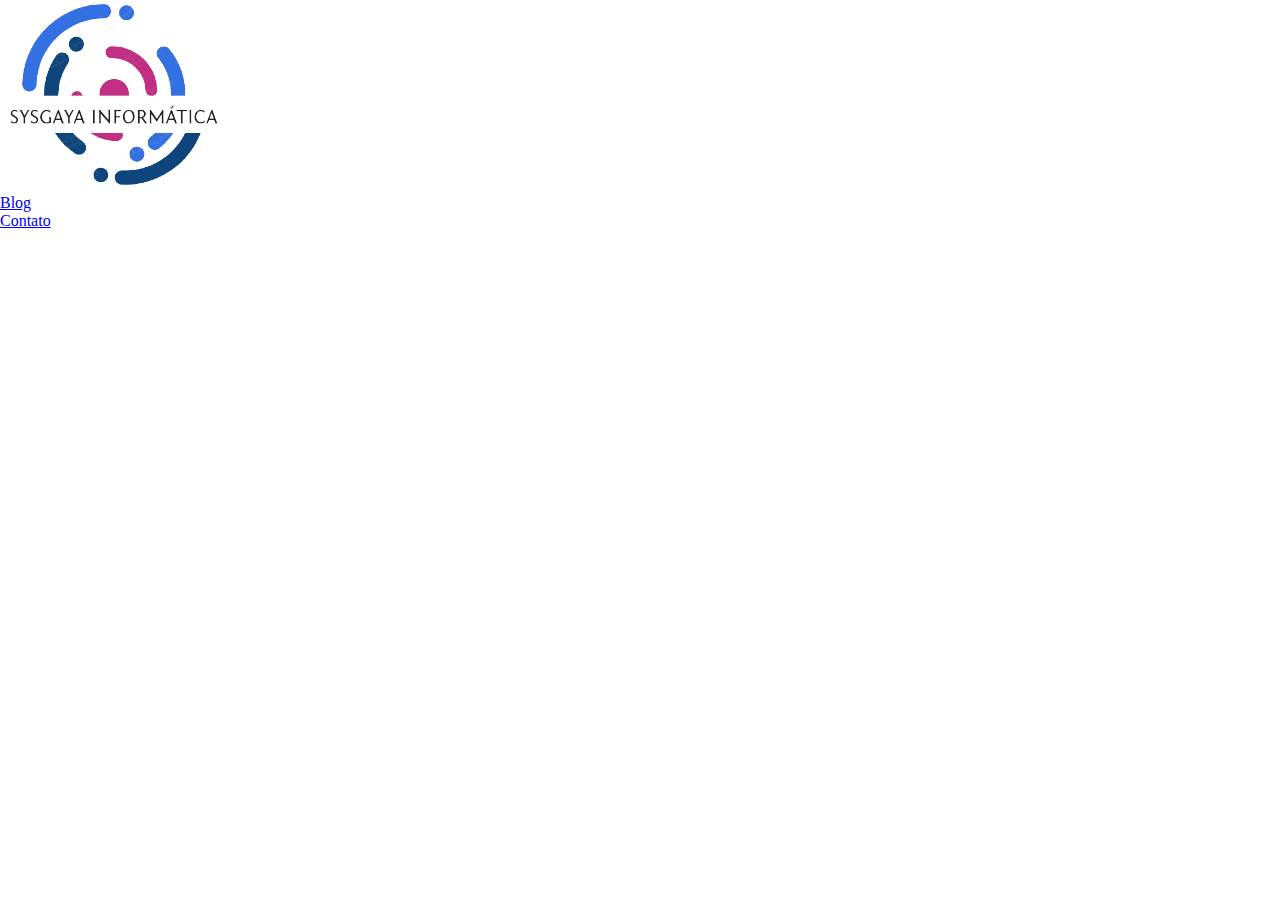
==== index.html @ 5c8a44af "Header" ====
<!DOCTYPE html>
<html lang="pt-br">

<head>
    <meta charset="UTF-8">
    <meta name="viewport" content="width=device-width, initial-scale=1.0">
    <meta name="Author" content="Raphael Perdigao">
    <meta name="Description"
        content="Fundada no início de 2004, em São Paulo, A SysGaya Consultoria na Área de Informática, inicialmente foi criada para atender empresas de pequeno porte, possuindo em sua carteira de clientes empresas de 15 computadores em rede (administrados através de atendimento remoto e atendimento local), hoje atendendo empresas com mais de 50 computadores em rede" />
    <meta name="keywords" content="Computadores, Notebook, Backup em nuvem, antivírus, Rede Gigabit e muito mais em tecnologia " />
    <title>Blog de Manutenção de equipamentos de Informática Inteligente</title>
    <link rel="shortcut icon" href="Imagens/favicon_io/favicon.ico" type="image/x-icon">
    <link rel="stylesheet" href="estilo.css">

</head>


<body>
<head id="header">
    <section class="container-grid header-flex">
        <div class="logo">
            <img src="Imagens/LOGOOFICIAL.png" alt="logotipo">

        </div>
        <nav class="links-header">
            <ul class="menu-navegacao">
                <li><a href="#header">Blog</a></li>
                <li><a href="#footer">Contato</a></li>
            </ul>

        </nav>

    </section>
</head>

    
</body>
</html>
---- estilo.css ----
@import url('https://fonts.googleapis.com/css2?family=Josefin+Sans&family=Space+Grotesk:wght@500&family=Trispace&display=swap');

* {
    margin: 0;
    padding: 0;
    box-sizing: border-box;
}




:root {
    --marrom: #461220;
    --vermelho: #8c2f39;
    --cinza: #c2c2c2;
    --lilas: #b23a48;
    --Verde: #28464b;
    --jose: 'Josefin Sans', sans-serif;
    --space: 'Space Grotesk', sans-serif;
}
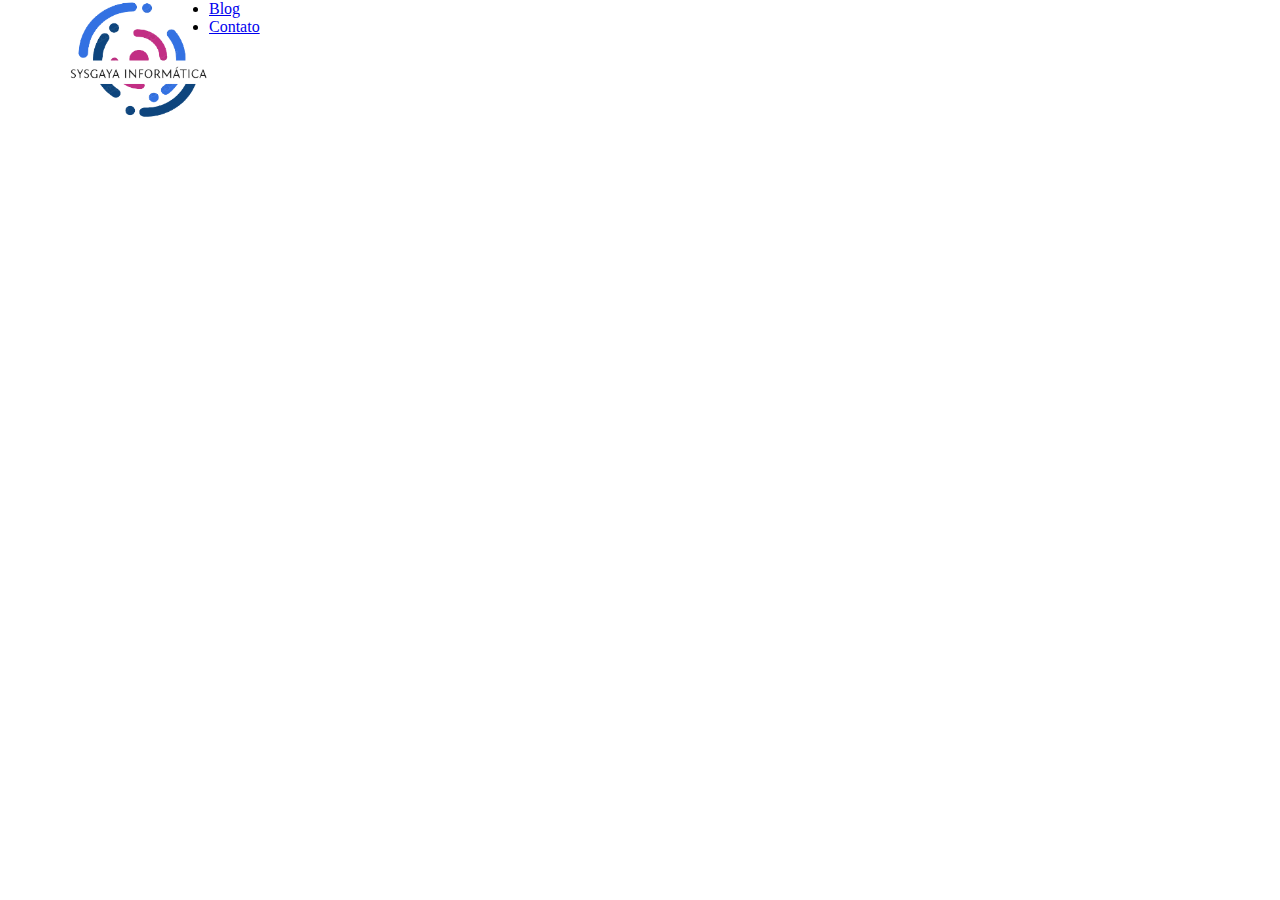
==== commit 5c405b9f: "Criacao do Logo Header" ====
--- a/index.html
+++ b/index.html
@@ -19,7 +19,7 @@
 <head id="header">
     <section class="container-grid header-flex">
         <div class="logo">
-            <img src="Imagens/LOGOOFICIAL.png" alt="logotipo">
+            <img class="imagem-logo" src="Imagens/LOGOOFICIAL.png" alt="logotipo">
 
         </div>
         <nav class="links-header">
--- a/estilo.css
+++ b/estilo.css
@@ -17,4 +17,20 @@
     --Verde: #28464b;
     --jose: 'Josefin Sans', sans-serif;
     --space: 'Space Grotesk', sans-serif;
+}
+.container-grid{
+    width: 90%;
+    margin: 0 auto;
+    max-width: 1400px;
+
+}
+
+.header-flex{
+    display: flex;
+}
+
+.imagem-logo{
+    width: 145px;
+    height: 120px;
+
 }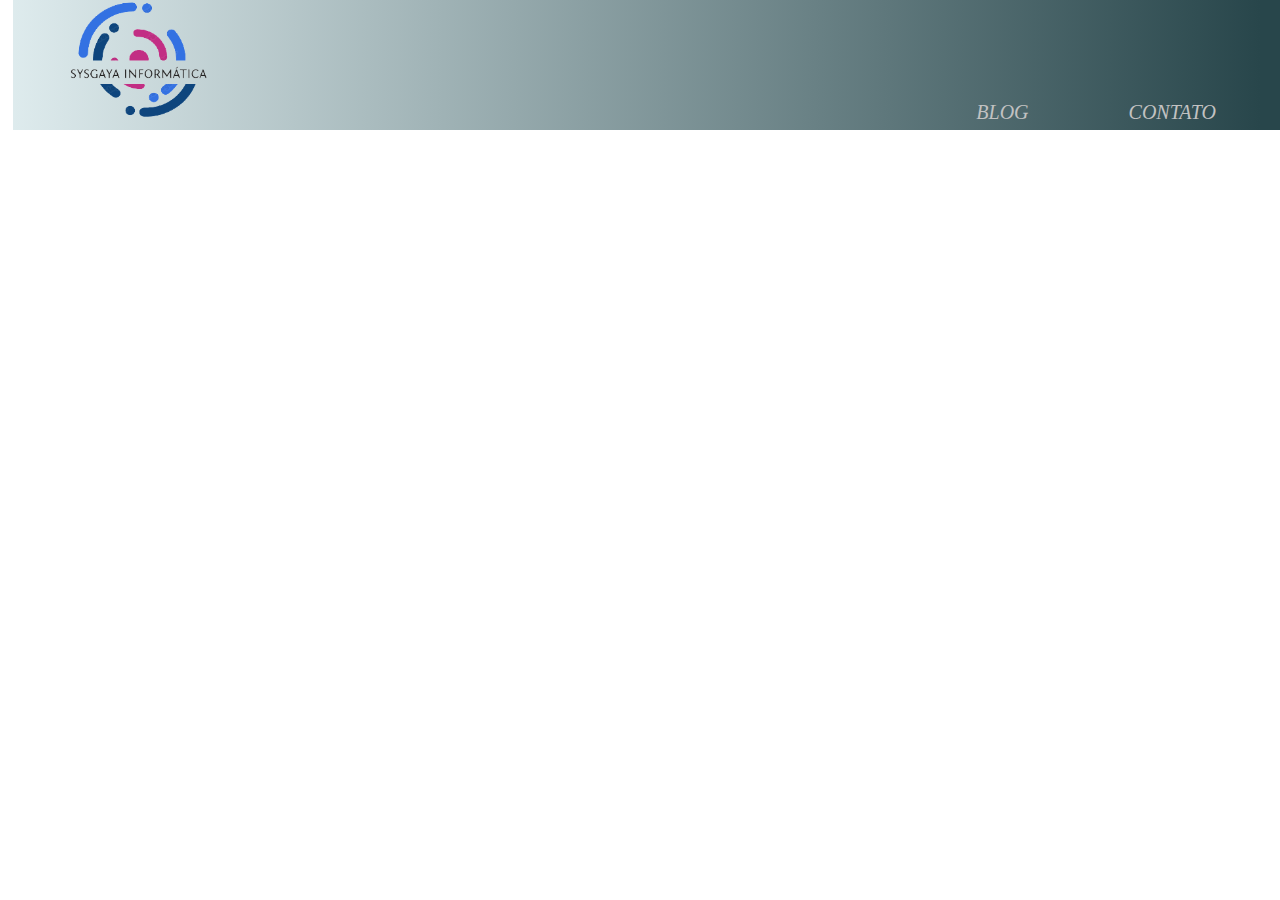
==== commit 3d155649: "Finalizado estilizacao header" ====
--- a/index.html
+++ b/index.html
@@ -16,7 +16,7 @@
 
 
 <body>
-<head id="header">
+<header id="header">
     <section class="container-grid header-flex">
         <div class="logo">
             <img class="imagem-logo" src="Imagens/LOGOOFICIAL.png" alt="logotipo">
@@ -31,7 +31,15 @@
         </nav>
 
     </section>
-</head>
+</header>
+
+<main>
+    <section class="banner">
+        <div class="container-grid banner-flex">
+            
+        </div>
+    </section>
+</main>
 
     
 </body>
--- a/estilo.css
+++ b/estilo.css
@@ -18,19 +18,86 @@
     --jose: 'Josefin Sans', sans-serif;
     --space: 'Space Grotesk', sans-serif;
 }
-.container-grid{
+
+.container-grid {
     width: 90%;
     margin: 0 auto;
     max-width: 1400px;
 
 }
 
-.header-flex{
+html {
+    /* quando clica no link com a ID ele desce mais suave */
+    scroll-behavior: smooth;
+
+}
+
+header {
+    background-image: linear-gradient(90deg, rgba(152, 220, 224, 0.00) 0.99%, rgba(190, 216, 220, 0.51) 1%, #28464B 98.44%);
+    height: 130px;
+
+
+}
+
+.header-flex {
     display: flex;
 }
 
-.imagem-logo{
+.imagem-logo {
     width: 145px;
     height: 120px;
 
+}
+
+.links-header {
+    display: flex;
+    flex-direction: row;
+
+    width: 1400px;
+    justify-content: flex-end;
+    align-items: flex-end;
+
+}
+
+.menu-navegacao {
+    display: flex;
+    justify-content: flex-end;
+    width: 200px;
+    align-items: center;
+    gap: 100px;
+    list-style: none;
+    color: #c2c2c2;
+
+
+}
+
+
+.menu-navegacao li {
+
+    font-size: var(--jose);
+    text-transform: uppercase;
+    font-size: 20px;
+    font-weight: 900px;
+    font-style: italic;
+
+
+
+}
+
+.menu-navegacao li a {
+    text-decoration: none;
+    color: #c2c2c2;
+
+}
+
+.menu-navegacao li a:hover{
+    color: lightcoral;
+    transition: 0.5s;
+}
+
+/* Estilização do Banner */
+
+.banner{
+    background-image: url(Imagens/Banner.jpg);
+    
 }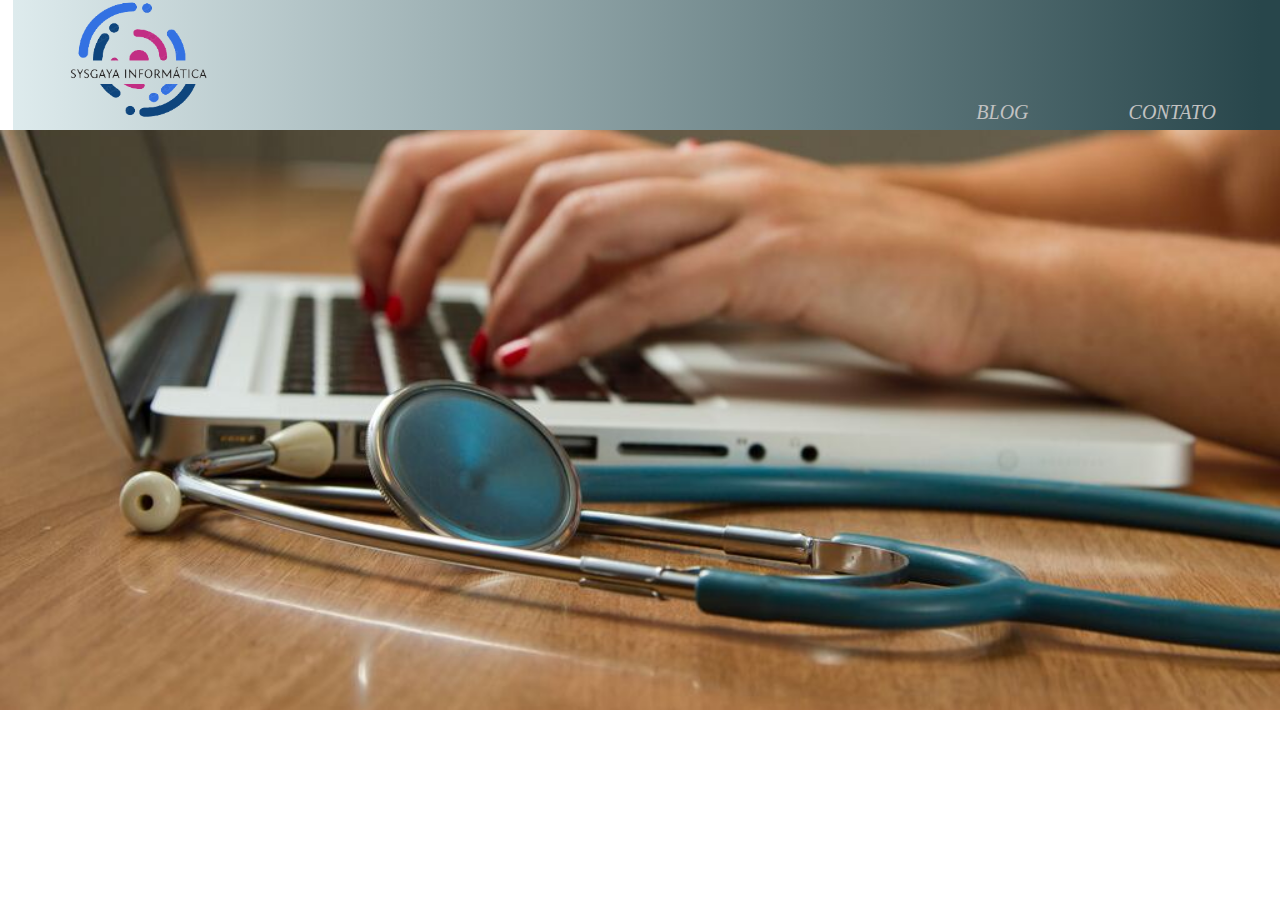
==== commit 36930d66: "Inicio da criacao dos cards" ====
--- a/index.html
+++ b/index.html
@@ -34,11 +34,24 @@
 </header>
 
 <main>
+    <!-- Codigo do banner -->
     <section class="banner">
         <div class="container-grid banner-flex">
-            
+
         </div>
     </section>
+
+    <!-- codigo dos card -->
+        <div class="container-grid card-flex">
+            <article class="card">
+                <div class="info-card">
+                    
+                </div>
+            </article>
+
+        </div>
+    </section>
+
 </main>
 
     
--- a/estilo.css
+++ b/estilo.css
@@ -99,5 +99,10 @@
 
 .banner{
     background-image: url(Imagens/Banner.jpg);
-    
-}+    height: 580px;
+    background-repeat: no-repeat;
+    background-size: cover;
+    background-position: bottom;
+
+}
+
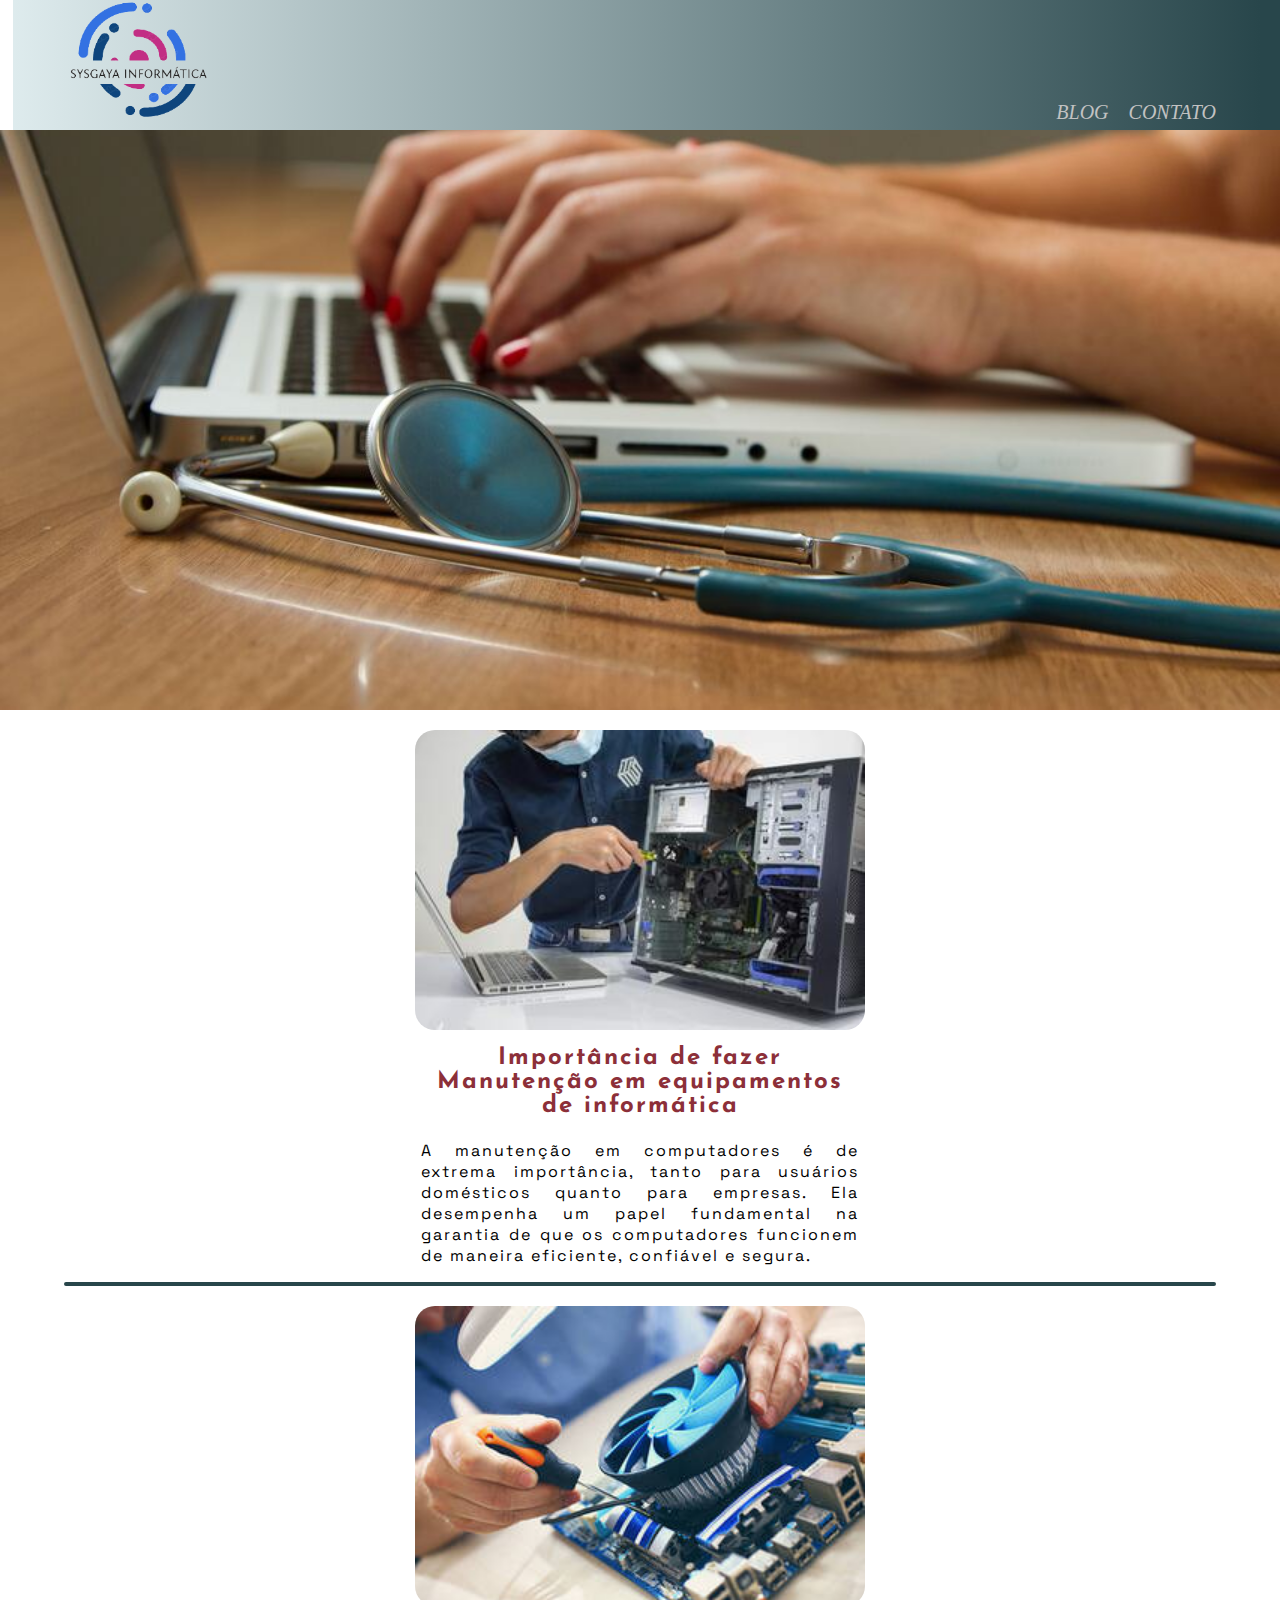
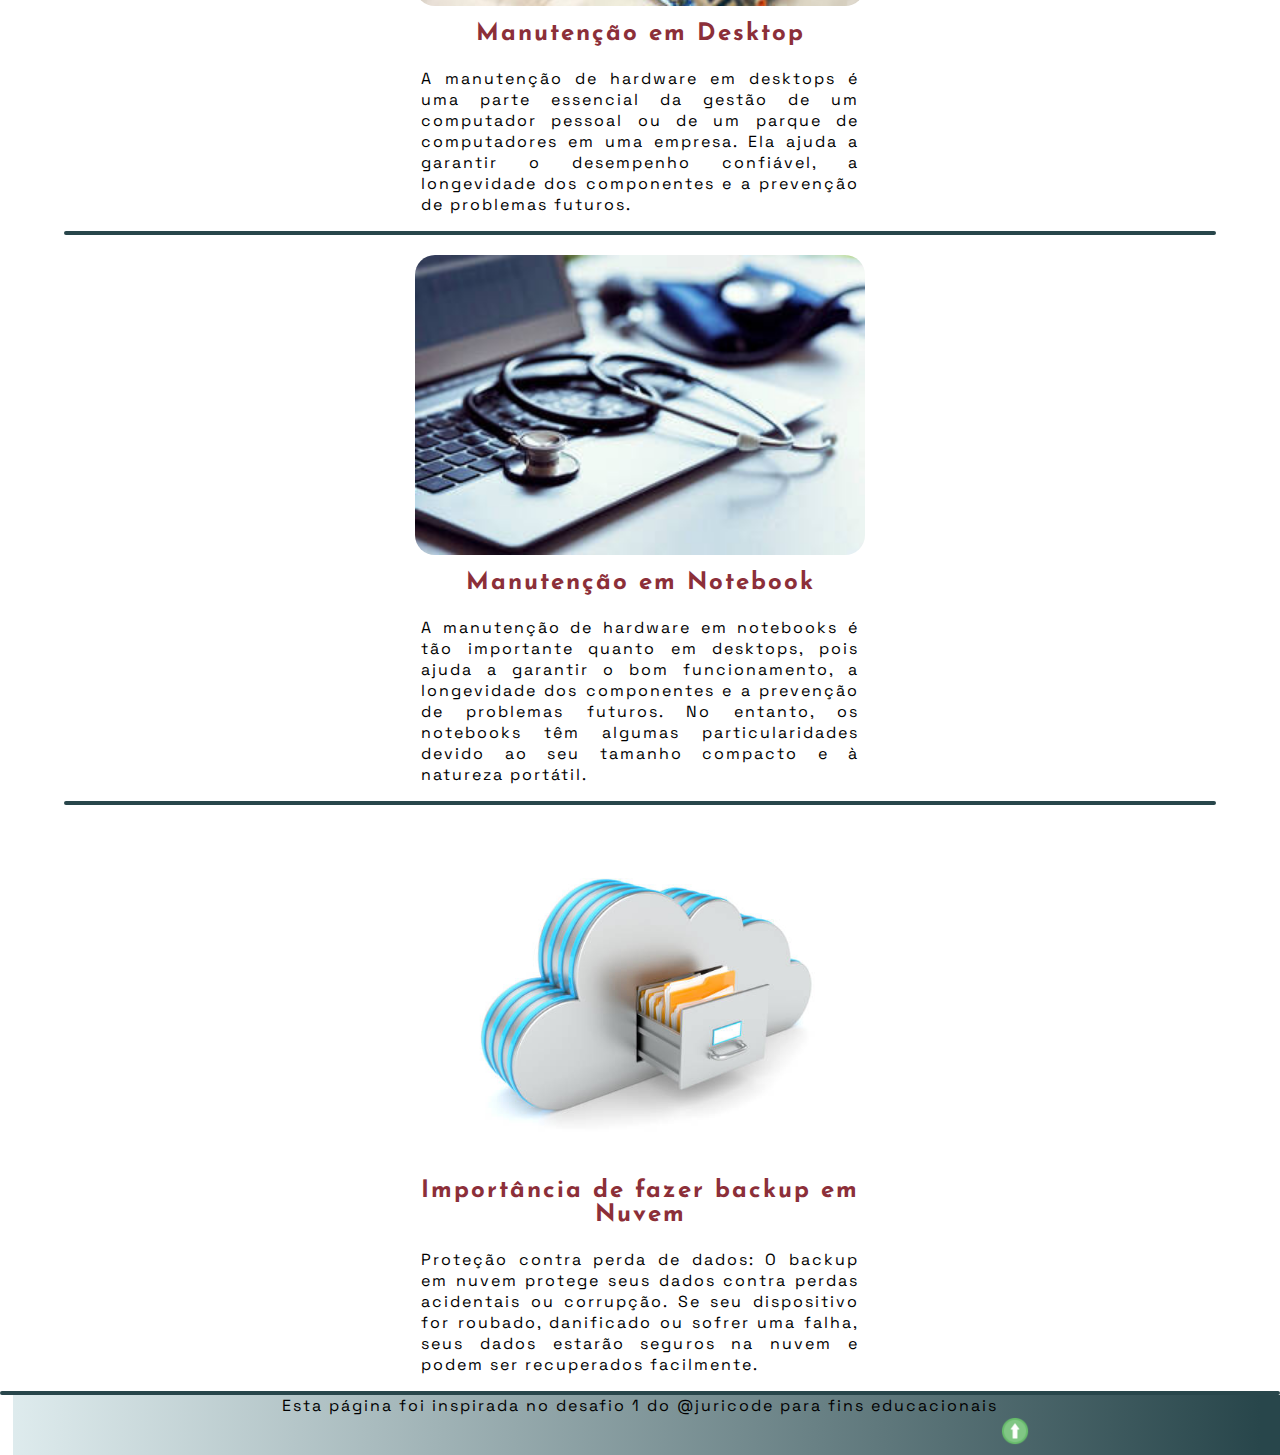
==== commit 3f8ee152: "Finalizacao do desafio" ====
--- a/index.html
+++ b/index.html
@@ -7,7 +7,8 @@
     <meta name="Author" content="Raphael Perdigao">
     <meta name="Description"
         content="Fundada no início de 2004, em São Paulo, A SysGaya Consultoria na Área de Informática, inicialmente foi criada para atender empresas de pequeno porte, possuindo em sua carteira de clientes empresas de 15 computadores em rede (administrados através de atendimento remoto e atendimento local), hoje atendendo empresas com mais de 50 computadores em rede" />
-    <meta name="keywords" content="Computadores, Notebook, Backup em nuvem, antivírus, Rede Gigabit e muito mais em tecnologia " />
+    <meta name="keywords"
+        content="Computadores, Notebook, Backup em nuvem, antivírus, Rede Gigabit e muito mais em tecnologia " />
     <title>Blog de Manutenção de equipamentos de Informática Inteligente</title>
     <link rel="shortcut icon" href="Imagens/favicon_io/favicon.ico" type="image/x-icon">
     <link rel="stylesheet" href="estilo.css">
@@ -16,46 +17,86 @@
 
 
 <body>
-<header id="header">
-    <section class="container-grid header-flex">
-        <div class="logo">
-            <img class="imagem-logo" src="Imagens/LOGOOFICIAL.png" alt="logotipo">
+    <header id="header">
+        <section class="container-grid header-flex">
+            <div class="logo">
+                <img class="imagem-logo" src="Imagens/LOGOOFICIAL.png" alt="logotipo">
 
-        </div>
-        <nav class="links-header">
-            <ul class="menu-navegacao">
-                <li><a href="#header">Blog</a></li>
-                <li><a href="#footer">Contato</a></li>
-            </ul>
+            </div>
+            <nav class="links-header">
+                <ul class="menu-navegacao">
+                    <li><a href="#cards">Blog</a></li>
+                    <li><a href="#footer">Contato</a></li>
+                </ul>
 
-        </nav>
+            </nav>
 
-    </section>
-</header>
+        </section>
+    </header>
 
-<main>
-    <!-- Codigo do banner -->
-    <section class="banner">
-        <div class="container-grid banner-flex">
+    <main>
+        <!-- Codigo do banner -->
+        <section class="banner">
+            <div class="container-grid banner-flex">
 
-        </div>
-    </section>
+            </div>
+        </section>
 
-    <!-- codigo dos card -->
-        <div class="container-grid card-flex">
-            <article class="card">
-                <div class="info-card">
-                    
-                </div>
-            </article>
+        <!-- codigo dos card -->
+        <section id="cards">
+            <div class="container-grid card-flex">
+                <article class="card">
+                    <div class="info-card">
+                        <img src="Imagens/importancia_manut.jpg" alt="manutenção de computadores">
+                        <h1>Importância de fazer Manutenção em equipamentos de informática</h1>
+                        <p>A manutenção em computadores é de extrema importância, tanto para usuários domésticos quanto para empresas. Ela desempenha um papel fundamental na garantia de que os computadores funcionem de maneira eficiente, confiável e segura. </p>
 
-        </div>
-    </section>
+                    </div>
+                </article>
+                <hr>
+                <article class="card">
+                    <div class="info-card">
+                        <img src="Imagens/Manut_desktop.jpg" alt="manutenção de desktop">
+                        <h1>Manutenção em Desktop</h1>
+                        <p>A manutenção de hardware em desktops é uma parte essencial da gestão de um computador pessoal ou de um parque de computadores em uma empresa. Ela ajuda a garantir o desempenho confiável, a longevidade dos componentes e a prevenção de problemas futuros. </p>
 
-</main>
+                    </div>
+                </article>
+                <hr>
+                <article class="card">
+                    <div class="info-card">
+                        <img src="Imagens/Manut_notebook.jpg" alt="manutenção de Notebook">
+                        <h1>Manutenção em Notebook</h1>
+                        <p>A manutenção de hardware em notebooks é tão importante quanto em desktops, pois ajuda a garantir o bom funcionamento, a longevidade dos componentes e a prevenção de problemas futuros. No entanto, os notebooks têm algumas particularidades devido ao seu tamanho compacto e à natureza portátil. </p>
 
-    
-</body>
-</html>
+                    </div>
+                </article>
+                <hr>
+                <article class="card">
+                    <div class="info-card">
+                        <img src="Imagens/backup_em_nuvem.png" alt="Backup em nuvem">
+                        <h1>Importância de fazer backup em Nuvem</h1>
+                        <p>Proteção contra perda de dados: O backup em nuvem protege seus dados contra perdas acidentais ou corrupção. Se seu dispositivo for roubado, danificado ou sofrer uma falha, seus dados estarão seguros na nuvem e podem ser recuperados facilmente. </p>
+
+                    </div>
+                </article>
+
+            </div>
+
+        </section>
+<hr>
+<footer id="footer">
+    <p class="paragrafo-footer">
+        Esta página foi inspirada no desafio 1 do @juricode para fins educacionais
+    </p>
+    <div class="topo">
+    <a href="#header"><img src="Imagens/seta-para-cima.png" alt="Topo" ></a>
+</div>
+</footer>
+
+    </main>
 
 
+</body>
+
+</html>--- a/estilo.css
+++ b/estilo.css
@@ -53,7 +53,7 @@
     display: flex;
     flex-direction: row;
 
-    width: 1400px;
+    width: 1200px;
     justify-content: flex-end;
     align-items: flex-end;
 
@@ -64,7 +64,7 @@
     justify-content: flex-end;
     width: 200px;
     align-items: center;
-    gap: 100px;
+    gap: 20px;
     list-style: none;
     color: #c2c2c2;
 
@@ -90,14 +90,14 @@
 
 }
 
-.menu-navegacao li a:hover{
+.menu-navegacao li a:hover {
     color: lightcoral;
     transition: 0.5s;
 }
 
 /* Estilização do Banner */
 
-.banner{
+.banner {
     background-image: url(Imagens/Banner.jpg);
     height: 580px;
     background-repeat: no-repeat;
@@ -106,3 +106,79 @@
 
 }
 
+.info-card {
+    margin-top: 10px;
+    display: flex;
+    flex-direction: column;
+    justify-content: center;
+    align-items: center;
+
+    padding: 10px;
+
+}
+
+.info-card img {
+    width: 450px;
+    border-radius: 20px;
+
+}
+
+.info-card h1 {
+
+    margin-top: 10px;
+    padding: 6px;
+    width: 450px;
+    text-align: center;
+    font-family: var(--jose);
+    font-size: 24px;
+    font-weight: 900px;
+    letter-spacing: 2px;
+    color: #8c2f39;
+}
+
+.info-card p {
+
+    margin-top: 10px;
+    padding: 6px;
+    width: 450px;
+    font-family: var(--space);
+    text-align: justify;
+    font-size: 16px;
+    font-weight: 900px;
+    letter-spacing: 2px;
+}
+
+hr {
+    border: 2px solid #28464B;
+    border-radius: 20px;
+}
+
+/* Estilização do Footer */
+footer {
+    background-image: linear-gradient(90deg, rgba(152, 220, 224, 0.00) 0.99%, rgba(190, 216, 220, 0.51) 1%, #28464B 98.44%);
+    height: 60px;
+
+   
+}
+
+.paragrafo-footer{
+
+    text-align: center;
+    font-family: var(--space);
+    font-size: 16px;
+    font-weight: 900px;
+    letter-spacing: 2px;
+}
+
+.topo img{
+    height: 30px;
+}
+.topo{
+    
+    display: flex;
+    flex-direction: row-reverse;
+    margin-right: 250px;
+    
+    
+    
+}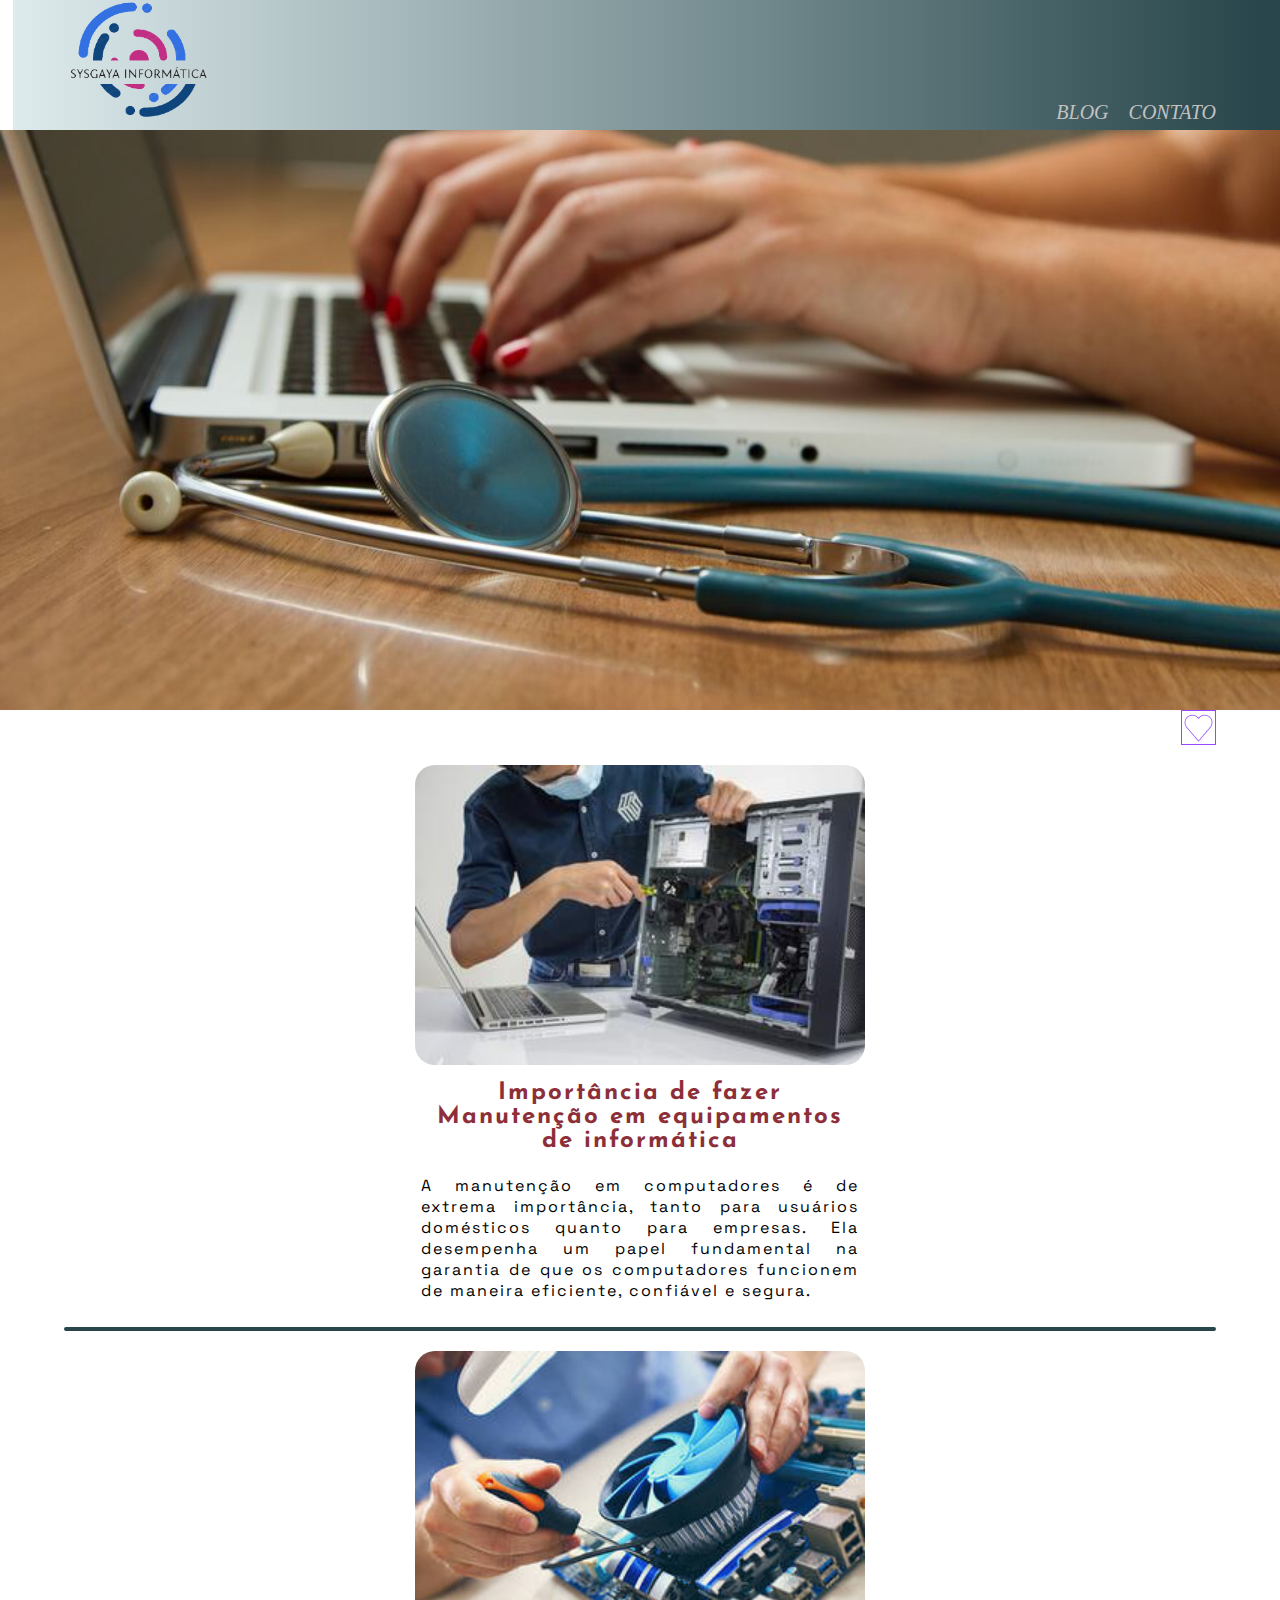
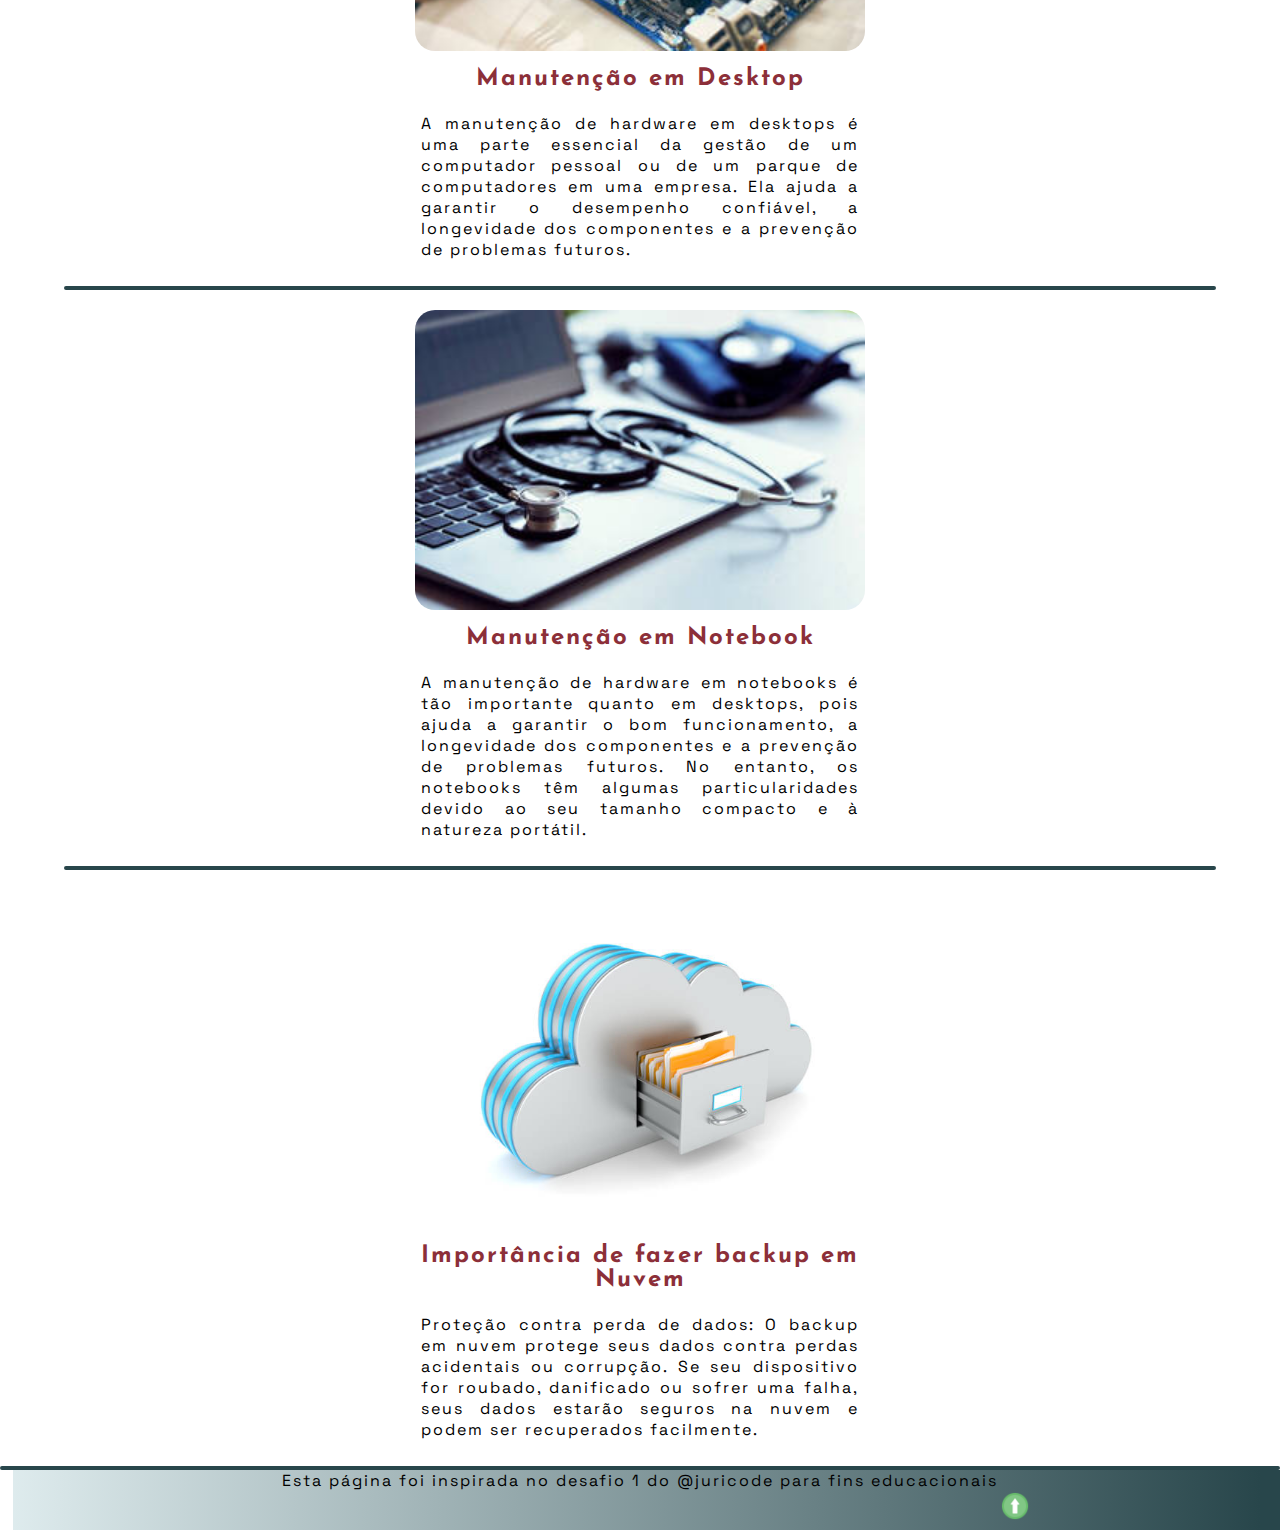
==== commit e7c59faf: "Falta formatar o coracao" ====
--- a/index.html
+++ b/index.html
@@ -46,10 +46,17 @@
         <section id="cards">
             <div class="container-grid card-flex">
                 <article class="card">
+                    <div class="coracao">
+
+                        <img src="Imagens/arcticons_hearth.png" alt="Coração">
+                    </div>
                     <div class="info-card">
                         <img src="Imagens/importancia_manut.jpg" alt="manutenção de computadores">
+
                         <h1>Importância de fazer Manutenção em equipamentos de informática</h1>
-                        <p>A manutenção em computadores é de extrema importância, tanto para usuários domésticos quanto para empresas. Ela desempenha um papel fundamental na garantia de que os computadores funcionem de maneira eficiente, confiável e segura. </p>
+                        <p>A manutenção em computadores é de extrema importância, tanto para usuários domésticos quanto
+                            para empresas. Ela desempenha um papel fundamental na garantia de que os computadores
+                            funcionem de maneira eficiente, confiável e segura. </p>
 
                     </div>
                 </article>
@@ -58,7 +65,9 @@
                     <div class="info-card">
                         <img src="Imagens/Manut_desktop.jpg" alt="manutenção de desktop">
                         <h1>Manutenção em Desktop</h1>
-                        <p>A manutenção de hardware em desktops é uma parte essencial da gestão de um computador pessoal ou de um parque de computadores em uma empresa. Ela ajuda a garantir o desempenho confiável, a longevidade dos componentes e a prevenção de problemas futuros. </p>
+                        <p>A manutenção de hardware em desktops é uma parte essencial da gestão de um computador pessoal
+                            ou de um parque de computadores em uma empresa. Ela ajuda a garantir o desempenho confiável,
+                            a longevidade dos componentes e a prevenção de problemas futuros. </p>
 
                     </div>
                 </article>
@@ -67,7 +76,10 @@
                     <div class="info-card">
                         <img src="Imagens/Manut_notebook.jpg" alt="manutenção de Notebook">
                         <h1>Manutenção em Notebook</h1>
-                        <p>A manutenção de hardware em notebooks é tão importante quanto em desktops, pois ajuda a garantir o bom funcionamento, a longevidade dos componentes e a prevenção de problemas futuros. No entanto, os notebooks têm algumas particularidades devido ao seu tamanho compacto e à natureza portátil. </p>
+                        <p>A manutenção de hardware em notebooks é tão importante quanto em desktops, pois ajuda a
+                            garantir o bom funcionamento, a longevidade dos componentes e a prevenção de problemas
+                            futuros. No entanto, os notebooks têm algumas particularidades devido ao seu tamanho
+                            compacto e à natureza portátil. </p>
 
                     </div>
                 </article>
@@ -76,7 +88,9 @@
                     <div class="info-card">
                         <img src="Imagens/backup_em_nuvem.png" alt="Backup em nuvem">
                         <h1>Importância de fazer backup em Nuvem</h1>
-                        <p>Proteção contra perda de dados: O backup em nuvem protege seus dados contra perdas acidentais ou corrupção. Se seu dispositivo for roubado, danificado ou sofrer uma falha, seus dados estarão seguros na nuvem e podem ser recuperados facilmente. </p>
+                        <p>Proteção contra perda de dados: O backup em nuvem protege seus dados contra perdas acidentais
+                            ou corrupção. Se seu dispositivo for roubado, danificado ou sofrer uma falha, seus dados
+                            estarão seguros na nuvem e podem ser recuperados facilmente. </p>
 
                     </div>
                 </article>
@@ -84,15 +98,15 @@
             </div>
 
         </section>
-<hr>
-<footer id="footer">
-    <p class="paragrafo-footer">
-        Esta página foi inspirada no desafio 1 do @juricode para fins educacionais
-    </p>
-    <div class="topo">
-    <a href="#header"><img src="Imagens/seta-para-cima.png" alt="Topo" ></a>
-</div>
-</footer>
+        <hr>
+        <footer id="footer">
+            <p class="paragrafo-footer">
+                Esta página foi inspirada no desafio 1 do @juricode para fins educacionais
+            </p>
+            <div class="topo">
+                <a href="#header"><img src="Imagens/seta-para-cima.png" alt="Topo"></a>
+            </div>
+        </footer>
 
     </main>
 
--- a/estilo.css
+++ b/estilo.css
@@ -106,6 +106,15 @@
 
 }
 
+
+/* Estilização dos Cards */
+
+.coracao{
+    display: flex;
+    flex-direction: row-reverse;
+    align-items: flex-start;
+    align-self: flex-end;
+}
 .info-card {
     margin-top: 10px;
     display: flex;
@@ -139,6 +148,7 @@
 .info-card p {
 
     margin-top: 10px;
+    margin-bottom: 10px;
     padding: 6px;
     width: 450px;
     font-family: var(--space);
@@ -146,17 +156,21 @@
     font-size: 16px;
     font-weight: 900px;
     letter-spacing: 2px;
+
 }
 
 hr {
     border: 2px solid #28464B;
     border-radius: 20px;
+    
 }
 
 /* Estilização do Footer */
 footer {
     background-image: linear-gradient(90deg, rgba(152, 220, 224, 0.00) 0.99%, rgba(190, 216, 220, 0.51) 1%, #28464B 98.44%);
     height: 60px;
+    
+
 
    
 }
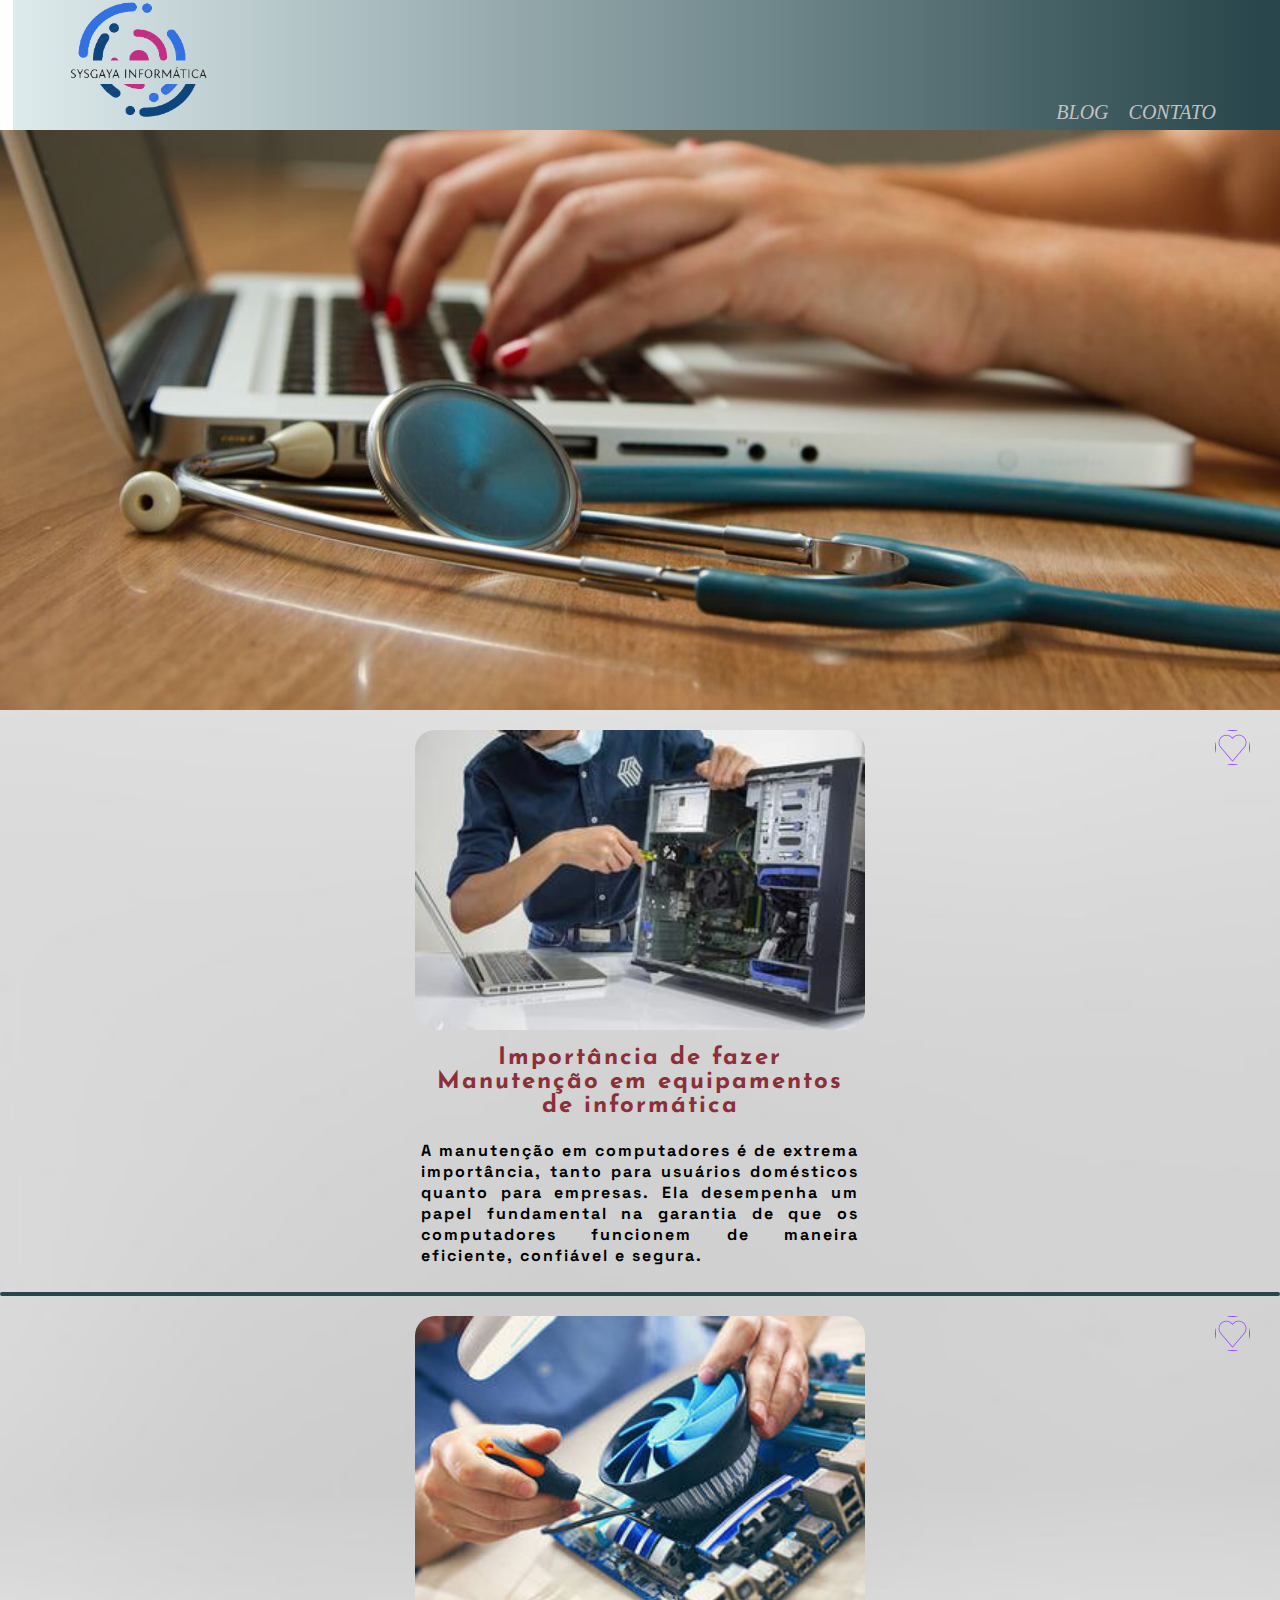
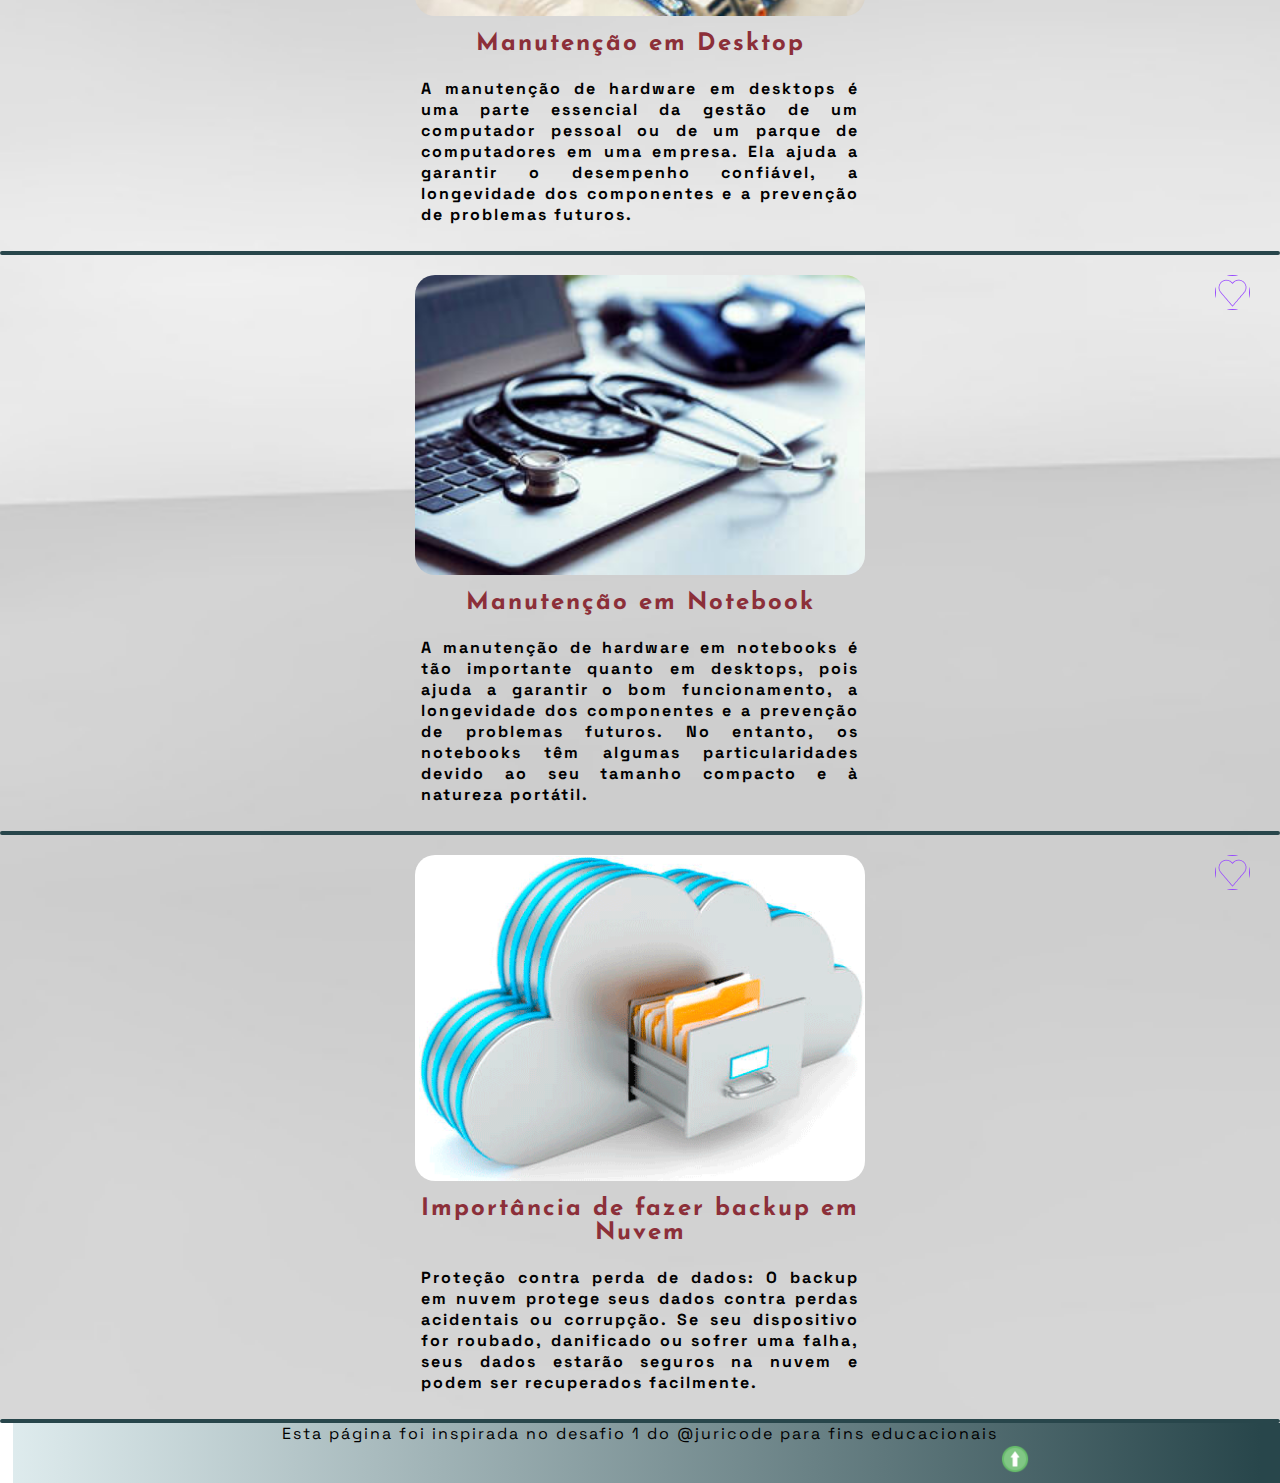
==== commit b2a74730: "Site atualizado dia 19092023" ====
--- a/index.html
+++ b/index.html
@@ -43,15 +43,23 @@
         </section>
 
         <!-- codigo dos card -->
+      
         <section id="cards">
+
+                  
+
             <div class="container-grid card-flex">
                 <article class="card">
+                  
+                 <!-- Icone Coração -->
                     <div class="coracao">
+                        <img class="icone-coracao" src="Imagens/arcticons_hearth.png" alt="Coração">
+                    </div>
 
-                        <img src="Imagens/arcticons_hearth.png" alt="Coração">
-                    </div>
                     <div class="info-card">
                         <img src="Imagens/importancia_manut.jpg" alt="manutenção de computadores">
+
+                     
 
                         <h1>Importância de fazer Manutenção em equipamentos de informática</h1>
                         <p>A manutenção em computadores é de extrema importância, tanto para usuários domésticos quanto
@@ -59,9 +67,18 @@
                             funcionem de maneira eficiente, confiável e segura. </p>
 
                     </div>
+
+                  
                 </article>
                 <hr>
                 <article class="card">
+
+                      <!-- Icone Coração -->
+                      <div class="coracao">
+                        <img class="icone-coracao" src="Imagens/arcticons_hearth.png" alt="Coração">
+                    </div>
+
+
                     <div class="info-card">
                         <img src="Imagens/Manut_desktop.jpg" alt="manutenção de desktop">
                         <h1>Manutenção em Desktop</h1>
@@ -73,6 +90,12 @@
                 </article>
                 <hr>
                 <article class="card">
+
+                      <!-- Icone Coração -->
+                      <div class="coracao">
+                        <img class="icone-coracao" src="Imagens/arcticons_hearth.png" alt="Coração">
+                    </div>
+
                     <div class="info-card">
                         <img src="Imagens/Manut_notebook.jpg" alt="manutenção de Notebook">
                         <h1>Manutenção em Notebook</h1>
@@ -85,6 +108,11 @@
                 </article>
                 <hr>
                 <article class="card">
+
+                      <!-- Icone Coração -->
+                      <div class="coracao">
+                        <img class="icone-coracao" src="Imagens/arcticons_hearth.png" alt="Coração">
+                    </div>
                     <div class="info-card">
                         <img src="Imagens/backup_em_nuvem.png" alt="Backup em nuvem">
                         <h1>Importância de fazer backup em Nuvem</h1>
--- a/estilo.css
+++ b/estilo.css
@@ -106,15 +106,49 @@
 
 }
 
+.card-flex {
+    background-image: url(Imagens/robot-2937861_1280.jpg);
+    background-repeat: no-repeat;
+    background-size: cover;
+    width: 100%;
+    
+
+    
+}
+
+
+/* Estilização icone coração */
+
+
+.card {
+    display: flex;
+    flex-direction: column;
+    position: relative;
+}
+
+.coracao {
+    display: flex;
+    position: absolute;
+    align-self: flex-end;
+    margin-top: 20px;
+    margin-right: 30px;
+}
+
+.icone-coracao {
+    border-radius: 20px;
+    cursor: pointer;
+}
+.icone-coracao:hover{
+    background-color: antiquewhite;
+    transition: 0.5s;
+    
+
+}
+
+
+
 
 /* Estilização dos Cards */
-
-.coracao{
-    display: flex;
-    flex-direction: row-reverse;
-    align-items: flex-start;
-    align-self: flex-end;
-}
 .info-card {
     margin-top: 10px;
     display: flex;
@@ -154,28 +188,30 @@
     font-family: var(--space);
     text-align: justify;
     font-size: 16px;
-    font-weight: 900px;
+    font-weight: bold;
     letter-spacing: 2px;
+    
 
 }
 
 hr {
     border: 2px solid #28464B;
     border-radius: 20px;
-    
+   
+
 }
 
 /* Estilização do Footer */
 footer {
     background-image: linear-gradient(90deg, rgba(152, 220, 224, 0.00) 0.99%, rgba(190, 216, 220, 0.51) 1%, #28464B 98.44%);
     height: 60px;
-    
-
-
-   
-}
-
-.paragrafo-footer{
+
+
+
+
+}
+
+.paragrafo-footer {
 
     text-align: center;
     font-family: var(--space);
@@ -184,15 +220,16 @@
     letter-spacing: 2px;
 }
 
-.topo img{
+.topo img {
     height: 30px;
 }
-.topo{
-    
+
+.topo {
+
     display: flex;
     flex-direction: row-reverse;
     margin-right: 250px;
-    
-    
-    
+
+
+
 }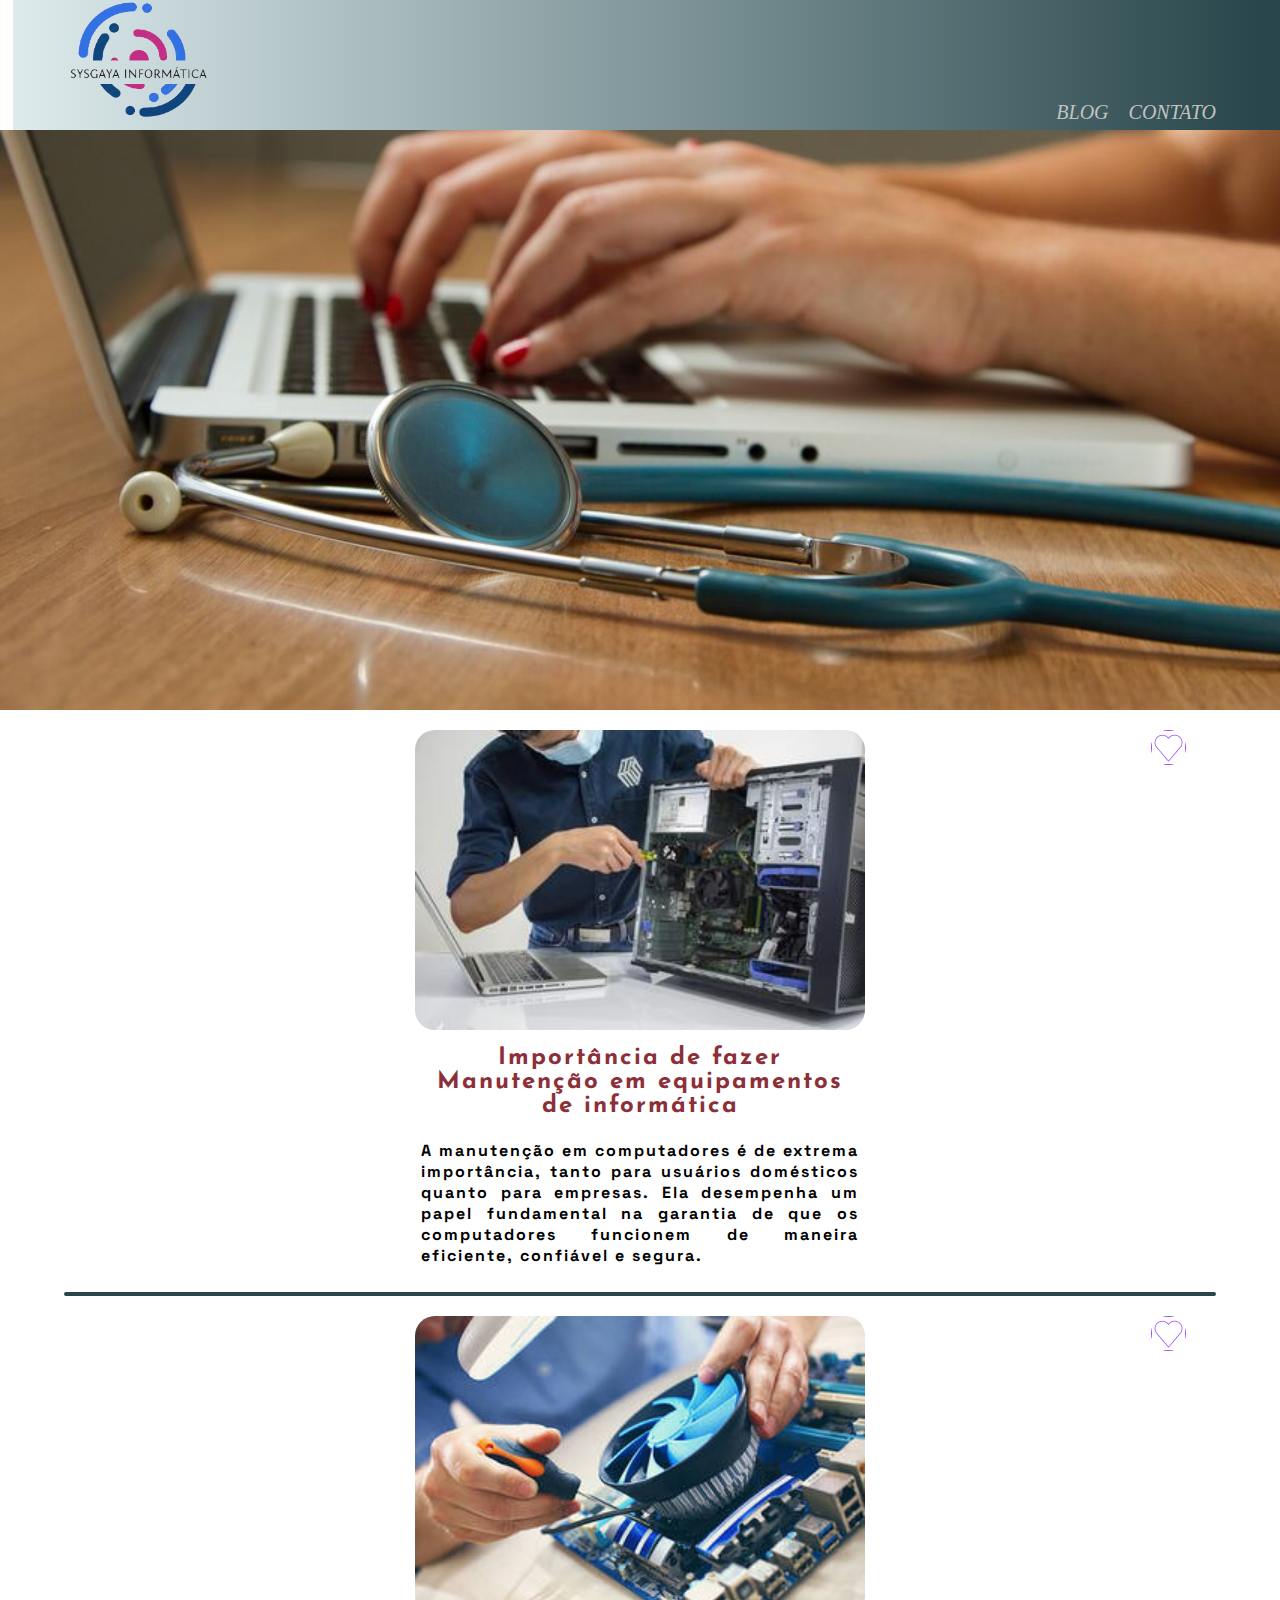
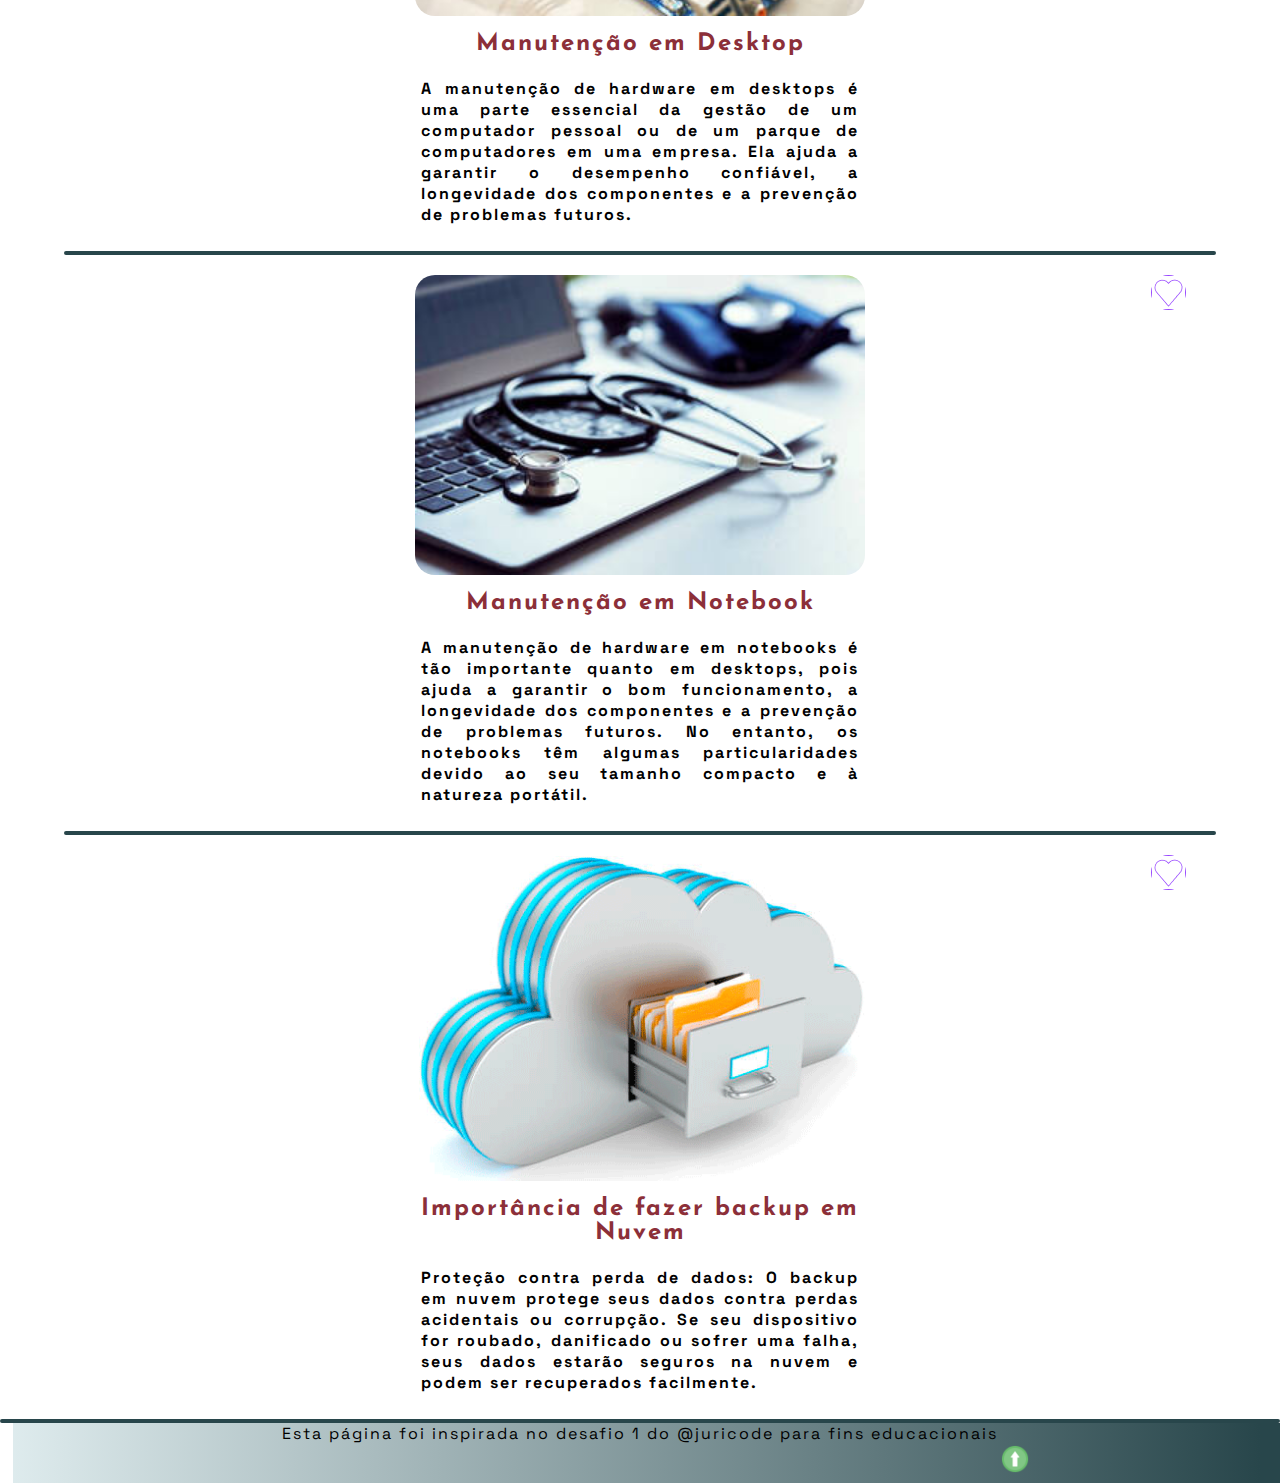
==== commit 951ba094: "Alterado contato.html" ====
--- a/index.html
+++ b/index.html
@@ -26,7 +26,7 @@
             <nav class="links-header">
                 <ul class="menu-navegacao">
                     <li><a href="#cards">Blog</a></li>
-                    <li><a href="#footer">Contato</a></li>
+                    <li><a href="contato.html">Contato</a></li>
                 </ul>
 
             </nav>
--- a/estilo.css
+++ b/estilo.css
@@ -106,7 +106,7 @@
 
 }
 
-.card-flex {
+/* .card-flex {
     background-image: url(Imagens/robot-2937861_1280.jpg);
     background-repeat: no-repeat;
     background-size: cover;
@@ -114,7 +114,7 @@
     
 
     
-}
+} */
 
 
 /* Estilização icone coração */
@@ -138,10 +138,11 @@
     border-radius: 20px;
     cursor: pointer;
 }
-.icone-coracao:hover{
+
+.icone-coracao:hover {
     background-color: antiquewhite;
     transition: 0.5s;
-    
+
 
 }
 
@@ -190,14 +191,14 @@
     font-size: 16px;
     font-weight: bold;
     letter-spacing: 2px;
-    
+
 
 }
 
 hr {
     border: 2px solid #28464B;
     border-radius: 20px;
-   
+
 
 }
 
@@ -232,4 +233,114 @@
 
 
 
+}
+
+/* Estilização do contato */
+
+.banner-contato {
+    background-image: url(Imagens/banner-contato.jpg);
+    background-repeat: no-repeat;
+    background-size: cover;
+    height: 580px;
+    position: relative;
+}
+
+.banner-flex-contato h1 {
+    display: flex;
+    justify-content: center;
+    align-items: center;
+    padding-top: 40px;
+    font-family: var(--jose);
+    font-weight: 900px;
+    letter-spacing: 2px;
+    font-size: 36px;
+
+}
+
+.info-contato {
+    display: flex;
+    flex-direction: row;
+    justify-content: space-evenly;
+    align-items: center;
+    height: 980px;
+
+}
+
+.paragrafo-contato {
+    display: flex;
+    flex-direction: column;
+    width: 50%;
+
+
+}
+
+.paragrafo-contato h1 {
+
+    height: 494px;
+    text-align: justify;
+    padding-top: 60px;
+    font-family: var(--jose);
+    font-weight: 800px;
+    font-size: 26px;
+    letter-spacing: 2px;
+
+
+}
+
+.form-flex {
+
+    width: 550px;
+}
+
+.info-contato label {
+    display: flex;
+    flex-direction: column;
+    font-family: var(--jose);
+    font-size: 26px;
+    font-weight: 900px;
+    padding: 6px;
+
+
+
+}
+
+.info-contato input {
+    display: flex;
+    flex-direction: column;
+    font-family: var(--jose);
+    font-size: 26px;
+    font-weight: 900px;
+    padding: 6px;
+    width: 100%;
+    border-radius: 20px;
+    padding: 6px;
+
+}
+
+.info-contato textarea {
+    width: 100%;
+    font-family: var(--jose);
+    font-size: 26px;
+    font-weight: 900px;
+    padding: 6px;
+    border-radius: 20px;
+    padding: 6px;
+
+}
+
+.info-contato button {
+    display: flex;
+    justify-content: center;
+    align-items: center;
+    width: 500px;
+    height: 47px;
+    margin-left: 25px;
+    font-family: var(--jose);
+    font-weight: 750px;
+    font-size: 20px;
+    border-radius: 20px;
+    background-color: var(--Verde);
+    color: white;
+
+
 }